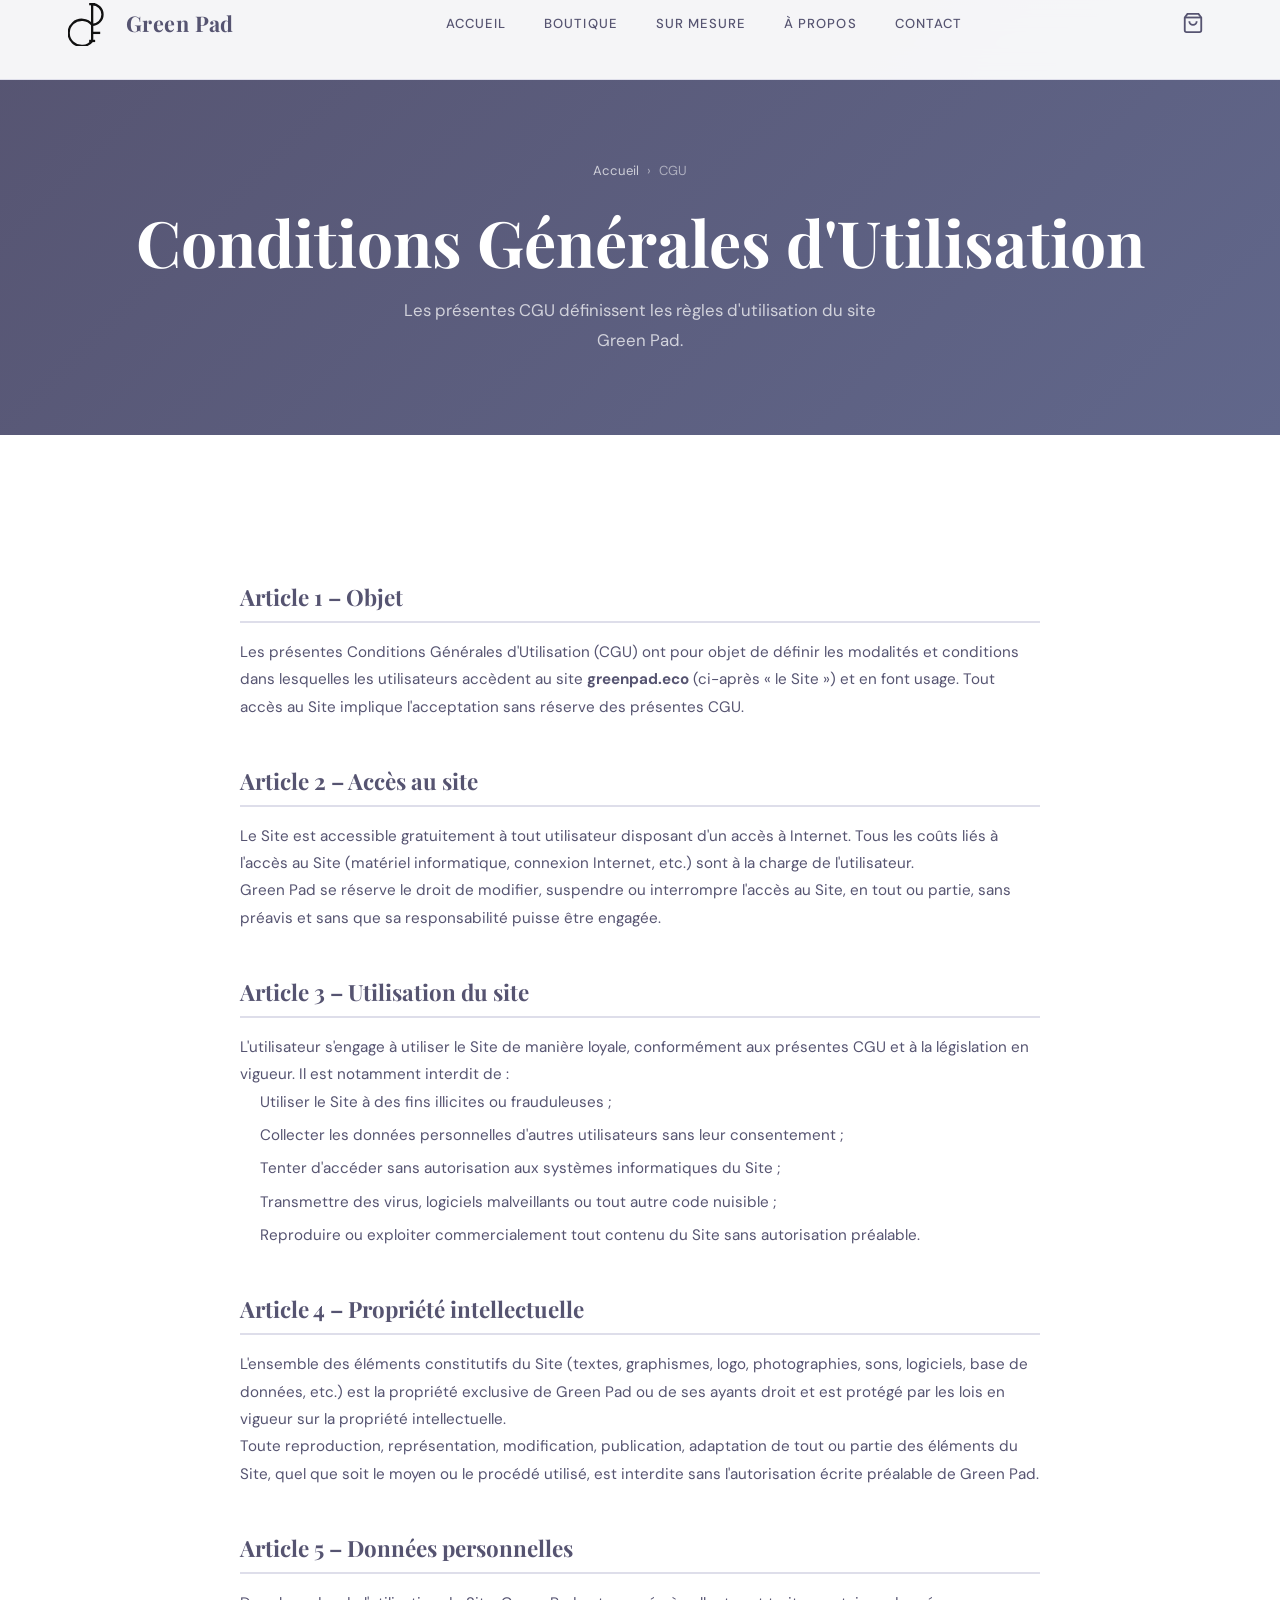
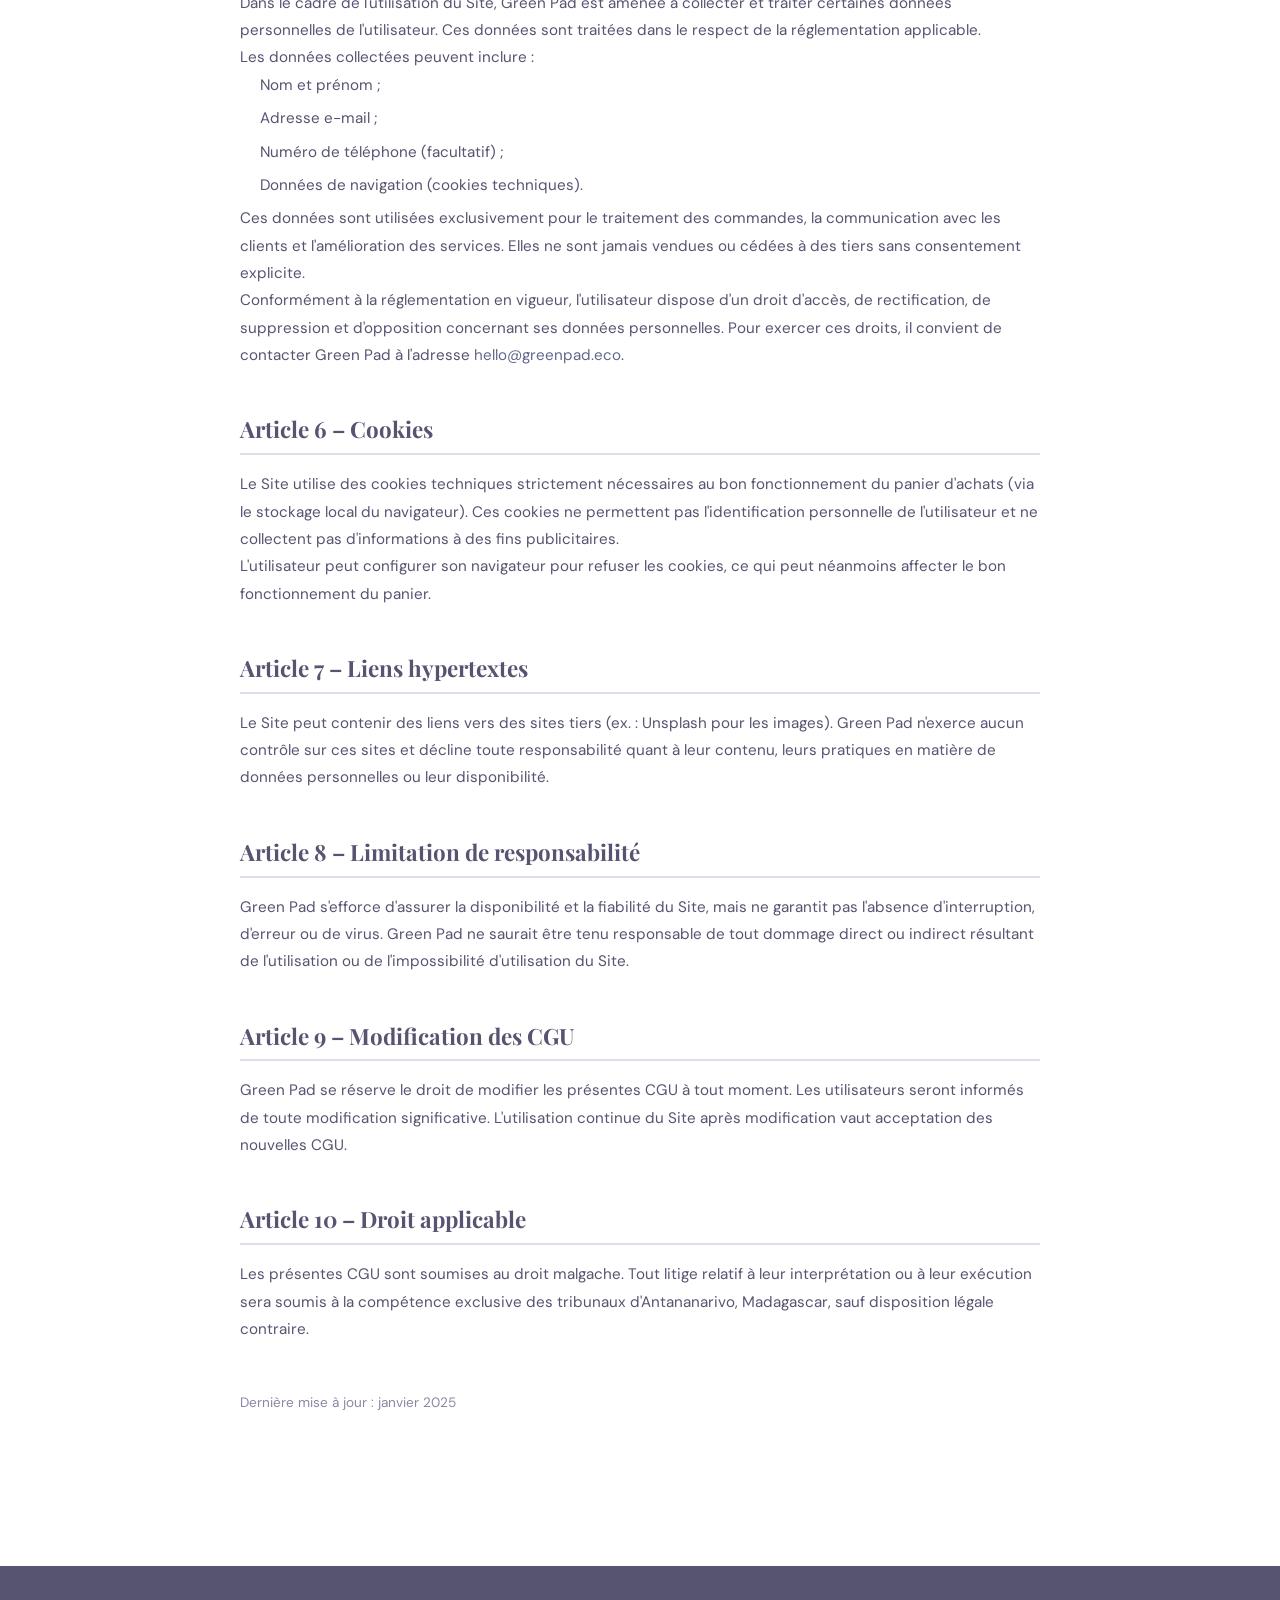
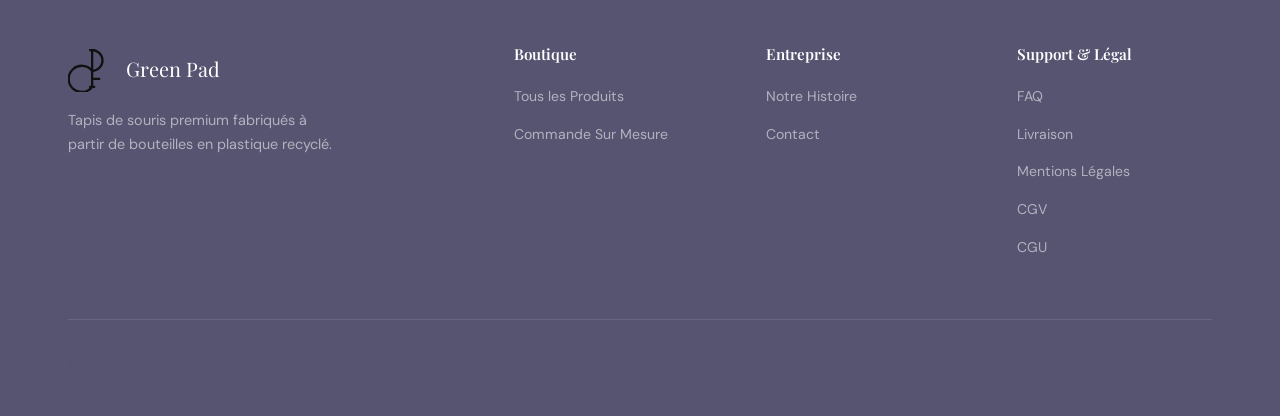
==== cgu.html @ ff375286 "Index.html" ====
<!DOCTYPE html>
<html lang="fr">
<head>
  <meta charset="UTF-8" />
  <meta name="viewport" content="width=device-width, initial-scale=1.0" />
  <title>CGU – Conditions Générales d'Utilisation – Green Pad</title>
  <meta name="description" content="Conditions Générales d'Utilisation du site Green Pad — accès, propriété intellectuelle, données personnelles." />
  <link rel="stylesheet" href="css/style.css" />
  <style>
    .legal-content { max-width: 800px; margin: 0 auto; padding: 80px 0; }
    .legal-content h2 { font-size: 1.4rem; color: var(--c5); margin: 48px 0 16px; padding-bottom: 10px; border-bottom: 2px solid var(--c1); }
    .legal-content h2:first-child { margin-top: 0; }
    .legal-content p, .legal-content li { font-size: 0.95rem; color: var(--text-secondary); line-height: 1.8; }
    .legal-content ul { padding-left: 20px; }
    .legal-content ul li { margin-bottom: 6px; }
    .legal-content a { color: var(--c4); }
  </style>
</head>
<body>

<!-- NAVIGATION -->
<nav class="nav" id="navbar">
  <div class="container">
    <div class="nav__inner">
      <a href="index.html" class="nav__logo">
        <img src="assets/logo.svg" alt="Green Pad" class="nav__logo-img" />
        <span class="nav__logo-name">Green Pad</span>
      </a>
      <ul class="nav__links">
        <li><a href="index.html"   class="nav__link">Accueil</a></li>
        <li><a href="shop.html"    class="nav__link">Boutique</a></li>
        <li><a href="custom.html"  class="nav__link">Sur Mesure</a></li>
        <li><a href="about.html"   class="nav__link">À propos</a></li>
        <li><a href="contact.html" class="nav__link">Contact</a></li>
      </ul>
      <div class="nav__actions">
        <a href="cart.html" class="nav__cart" aria-label="Panier">
          <svg width="22" height="22" viewBox="0 0 24 24" fill="none" stroke="currentColor" stroke-width="2"><path d="M6 2L3 6v14a2 2 0 002 2h14a2 2 0 002-2V6l-3-4z"/><line x1="3" y1="6" x2="21" y2="6"/><path d="M16 10a4 4 0 01-8 0"/></svg>
          <span class="nav__cart-count cart-badge">0</span>
        </a>
        <button class="nav__hamburger" id="hamburger" aria-label="Menu"><span></span><span></span><span></span></button>
      </div>
    </div>
  </div>
</nav>
<div class="nav__mobile" id="mobileNav">
  <ul class="nav__mobile-links">
    <li><a href="index.html"   class="nav__mobile-link">Accueil</a></li>
    <li><a href="shop.html"    class="nav__mobile-link">Boutique</a></li>
    <li><a href="custom.html"  class="nav__mobile-link">Sur Mesure</a></li>
    <li><a href="about.html"   class="nav__mobile-link">À propos</a></li>
    <li><a href="contact.html" class="nav__mobile-link">Contact</a></li>
    <li><a href="cart.html"    class="nav__mobile-link">Panier</a></li>
  </ul>
</div>

<!-- PAGE HEADER -->
<div class="page-header">
  <div class="container">
    <div class="breadcrumb"><a href="index.html">Accueil</a><span>›</span><span>CGU</span></div>
    <h1>Conditions Générales d'Utilisation</h1>
    <p>Les présentes CGU définissent les règles d'utilisation du site Green Pad.</p>
  </div>
</div>

<!-- CONTENT -->
<section class="section-sm">
  <div class="container">
    <div class="legal-content">

      <h2>Article 1 – Objet</h2>
      <p>Les présentes Conditions Générales d'Utilisation (CGU) ont pour objet de définir les modalités et conditions dans lesquelles les utilisateurs accèdent au site <strong>greenpad.eco</strong> (ci-après « le Site ») et en font usage. Tout accès au Site implique l'acceptation sans réserve des présentes CGU.</p>

      <h2>Article 2 – Accès au site</h2>
      <p>Le Site est accessible gratuitement à tout utilisateur disposant d'un accès à Internet. Tous les coûts liés à l'accès au Site (matériel informatique, connexion Internet, etc.) sont à la charge de l'utilisateur.</p>
      <p>Green Pad se réserve le droit de modifier, suspendre ou interrompre l'accès au Site, en tout ou partie, sans préavis et sans que sa responsabilité puisse être engagée.</p>

      <h2>Article 3 – Utilisation du site</h2>
      <p>L'utilisateur s'engage à utiliser le Site de manière loyale, conformément aux présentes CGU et à la législation en vigueur. Il est notamment interdit de :</p>
      <ul>
        <li>Utiliser le Site à des fins illicites ou frauduleuses ;</li>
        <li>Collecter les données personnelles d'autres utilisateurs sans leur consentement ;</li>
        <li>Tenter d'accéder sans autorisation aux systèmes informatiques du Site ;</li>
        <li>Transmettre des virus, logiciels malveillants ou tout autre code nuisible ;</li>
        <li>Reproduire ou exploiter commercialement tout contenu du Site sans autorisation préalable.</li>
      </ul>

      <h2>Article 4 – Propriété intellectuelle</h2>
      <p>L'ensemble des éléments constitutifs du Site (textes, graphismes, logo, photographies, sons, logiciels, base de données, etc.) est la propriété exclusive de Green Pad ou de ses ayants droit et est protégé par les lois en vigueur sur la propriété intellectuelle.</p>
      <p>Toute reproduction, représentation, modification, publication, adaptation de tout ou partie des éléments du Site, quel que soit le moyen ou le procédé utilisé, est interdite sans l'autorisation écrite préalable de Green Pad.</p>

      <h2>Article 5 – Données personnelles</h2>
      <p>Dans le cadre de l'utilisation du Site, Green Pad est amenée à collecter et traiter certaines données personnelles de l'utilisateur. Ces données sont traitées dans le respect de la réglementation applicable.</p>
      <p>Les données collectées peuvent inclure :</p>
      <ul>
        <li>Nom et prénom ;</li>
        <li>Adresse e-mail ;</li>
        <li>Numéro de téléphone (facultatif) ;</li>
        <li>Données de navigation (cookies techniques).</li>
      </ul>
      <p>Ces données sont utilisées exclusivement pour le traitement des commandes, la communication avec les clients et l'amélioration des services. Elles ne sont jamais vendues ou cédées à des tiers sans consentement explicite.</p>
      <p>Conformément à la réglementation en vigueur, l'utilisateur dispose d'un droit d'accès, de rectification, de suppression et d'opposition concernant ses données personnelles. Pour exercer ces droits, il convient de contacter Green Pad à l'adresse <a href="mailto:hello@greenpad.eco">hello@greenpad.eco</a>.</p>

      <h2>Article 6 – Cookies</h2>
      <p>Le Site utilise des cookies techniques strictement nécessaires au bon fonctionnement du panier d'achats (via le stockage local du navigateur). Ces cookies ne permettent pas l'identification personnelle de l'utilisateur et ne collectent pas d'informations à des fins publicitaires.</p>
      <p>L'utilisateur peut configurer son navigateur pour refuser les cookies, ce qui peut néanmoins affecter le bon fonctionnement du panier.</p>

      <h2>Article 7 – Liens hypertextes</h2>
      <p>Le Site peut contenir des liens vers des sites tiers (ex. : Unsplash pour les images). Green Pad n'exerce aucun contrôle sur ces sites et décline toute responsabilité quant à leur contenu, leurs pratiques en matière de données personnelles ou leur disponibilité.</p>

      <h2>Article 8 – Limitation de responsabilité</h2>
      <p>Green Pad s'efforce d'assurer la disponibilité et la fiabilité du Site, mais ne garantit pas l'absence d'interruption, d'erreur ou de virus. Green Pad ne saurait être tenu responsable de tout dommage direct ou indirect résultant de l'utilisation ou de l'impossibilité d'utilisation du Site.</p>

      <h2>Article 9 – Modification des CGU</h2>
      <p>Green Pad se réserve le droit de modifier les présentes CGU à tout moment. Les utilisateurs seront informés de toute modification significative. L'utilisation continue du Site après modification vaut acceptation des nouvelles CGU.</p>

      <h2>Article 10 – Droit applicable</h2>
      <p>Les présentes CGU sont soumises au droit malgache. Tout litige relatif à leur interprétation ou à leur exécution sera soumis à la compétence exclusive des tribunaux d'Antananarivo, Madagascar, sauf disposition légale contraire.</p>

      <p style="margin-top:48px;font-size:0.85rem;color:var(--text-light);">Dernière mise à jour : janvier 2025</p>
    </div>
  </div>
</section>

<!-- FOOTER -->
<footer class="footer">
  <div class="container">
    <div class="footer__grid">
      <div class="footer__brand">
        <div class="footer__logo">
          <img src="assets/logo.svg" alt="Green Pad" class="footer__logo-img" />
          <span class="footer__logo-name">Green Pad</span>
        </div>
        <p>Tapis de souris premium fabriqués à partir de bouteilles en plastique recyclé.</p>
      </div>
      <div>
        <h4 class="footer__heading">Boutique</h4>
        <ul class="footer__links">
          <li><a href="shop.html" class="footer__link">Tous les Produits</a></li>
          <li><a href="custom.html" class="footer__link">Commande Sur Mesure</a></li>
        </ul>
      </div>
      <div>
        <h4 class="footer__heading">Entreprise</h4>
        <ul class="footer__links">
          <li><a href="about.html" class="footer__link">Notre Histoire</a></li>
          <li><a href="contact.html" class="footer__link">Contact</a></li>
        </ul>
      </div>
      <div>
        <h4 class="footer__heading">Support &amp; Légal</h4>
        <ul class="footer__links">
          <li><a href="contact.html#faq" class="footer__link">FAQ</a></li>
          <li><a href="#" class="footer__link">Livraison</a></li>
          <li><a href="mentions-legales.html" class="footer__link">Mentions Légales</a></li>
          <li><a href="cgv.html" class="footer__link">CGV</a></li>
          <li><a href="cgu.html" class="footer__link">CGU</a></li>
        </ul>
      </div>
    </div>
    <div class="footer__bottom">
      <p>&copy; 2025 Green Pad. Tous droits réservés.</p>
    </div>
  </div>
</footer>

<script src="js/main.js"></script>
</body>
</html>
---- css/style.css ----
/* ============================================================
   GREEN PAD — Global Stylesheet
   Palette: #DEDEEA | #BCB9D8 | #8488B5 | #61678B | #565471
   ============================================================ */

@import url('https://fonts.googleapis.com/css2?family=Playfair+Display:ital,wght@0,400;0,600;0,700;1,400&family=DM+Sans:opsz,wght@9..40,300;9..40,400;9..40,500;9..40,600&display=swap');

:root {
  --c1: #DEDEEA;
  --c2: #BCB9D8;
  --c3: #8488B5;
  --c4: #61678B;
  --c5: #565471;
  --white: #ffffff;
  --black: #111111;
  --text-primary: #2d2b3d;
  --text-secondary: #565471;
  --text-light: #8a87a5;
  --font-heading: 'Playfair Display', Georgia, serif;
  --font-body: 'DM Sans', system-ui, sans-serif;
  --radius-sm: 6px;
  --radius-md: 14px;
  --radius-lg: 24px;
  --shadow-sm: 0 2px 10px rgba(86,84,113,0.08);
  --shadow-md: 0 6px 24px rgba(86,84,113,0.14);
  --shadow-lg: 0 12px 48px rgba(86,84,113,0.22);
  --transition: 0.3s cubic-bezier(0.4,0,0.2,1);
  --container: 1200px;
  --nav-h: 80px;
}

/* Reset */
*, *::before, *::after { box-sizing: border-box; margin: 0; padding: 0; }
html { scroll-behavior: smooth; }
body { font-family: var(--font-body); color: var(--text-primary); background: var(--white); line-height: 1.6; -webkit-font-smoothing: antialiased; }
img { max-width: 100%; display: block; }
a { text-decoration: none; color: inherit; }
button { cursor: pointer; font-family: var(--font-body); border: none; outline: none; background: none; }
ul, ol { list-style: none; }
input, textarea, select { font-family: var(--font-body); }

/* Typography */
h1, h2, h3, h4, h5 { font-family: var(--font-heading); line-height: 1.15; color: var(--c5); }
h1 { font-size: clamp(2.4rem, 5vw, 4.2rem); }
h2 { font-size: clamp(1.9rem, 3.5vw, 3rem); }
h3 { font-size: clamp(1.3rem, 2.5vw, 1.75rem); }
h4 { font-size: 1.15rem; }
p { color: var(--text-secondary); line-height: 1.8; }

/* Layout */
.container { max-width: var(--container); margin: 0 auto; padding: 0 28px; }
.section { padding: 110px 0; }
.section-sm { padding: 70px 0; }

/* Navigation */
.nav {
  position: fixed; top: 0; left: 0; right: 0; z-index: 1000;
  height: var(--nav-h); background: rgba(255,255,255,0.94);
  backdrop-filter: blur(14px); -webkit-backdrop-filter: blur(14px);
  border-bottom: 1px solid var(--c1); transition: box-shadow var(--transition);
}
.nav.scrolled { box-shadow: var(--shadow-sm); }
.nav__inner { display: flex; align-items: center; justify-content: space-between; height: 100%; }
.nav__logo { display: flex; align-items: center; gap: 12px; }
.nav__logo-img { width: 46px; height: 46px; }
.nav__logo-name { font-family: var(--font-heading); font-size: 1.35rem; font-weight: 700; color: var(--c5); letter-spacing: 0.02em; }
.nav__links { display: flex; align-items: center; gap: 38px; }
.nav__link { font-size: 0.82rem; font-weight: 500; color: var(--text-secondary); letter-spacing: 0.08em; text-transform: uppercase; transition: color var(--transition); position: relative; }
.nav__link::after { content: ''; position: absolute; bottom: -4px; left: 0; right: 100%; height: 2px; background: var(--c4); transition: right var(--transition); }
.nav__link:hover, .nav__link.active { color: var(--c4); }
.nav__link:hover::after, .nav__link.active::after { right: 0; }
.nav__actions { display: flex; align-items: center; gap: 14px; }
.nav__cart { position: relative; padding: 8px; color: var(--c5); transition: color var(--transition); display: flex; }
.nav__cart:hover { color: var(--c4); }
.nav__cart-count { position: absolute; top: 0; right: 0; background: var(--c4); color: white; font-size: 0.6rem; font-weight: 700; width: 17px; height: 17px; border-radius: 50%; display: flex; align-items: center; justify-content: center; transition: transform var(--transition); }
.nav__cart-count.bump { transform: scale(1.5); }
.nav__hamburger { display: none; flex-direction: column; gap: 5px; padding: 8px; }
.nav__hamburger span { display: block; width: 22px; height: 2px; background: var(--c5); transition: var(--transition); }
.nav__hamburger.open span:nth-child(1) { transform: translateY(7px) rotate(45deg); }
.nav__hamburger.open span:nth-child(2) { opacity: 0; }
.nav__hamburger.open span:nth-child(3) { transform: translateY(-7px) rotate(-45deg); }
.nav__mobile { position: fixed; top: var(--nav-h); left: 0; right: 0; background: white; padding: 28px; border-bottom: 1px solid var(--c1); transform: translateY(-110%); opacity: 0; transition: var(--transition); z-index: 999; box-shadow: var(--shadow-md); }
.nav__mobile.open { transform: translateY(0); opacity: 1; }
.nav__mobile-links { display: flex; flex-direction: column; }
.nav__mobile-link { font-size: 1rem; font-weight: 500; color: var(--text-secondary); padding: 16px 0; border-bottom: 1px solid var(--c1); transition: color var(--transition), padding-left var(--transition); }
.nav__mobile-link:hover { color: var(--c4); padding-left: 8px; }

/* Buttons */
.btn { display: inline-flex; align-items: center; justify-content: center; gap: 8px; padding: 14px 34px; border-radius: var(--radius-sm); font-size: 0.82rem; font-weight: 600; letter-spacing: 0.08em; text-transform: uppercase; transition: var(--transition); cursor: pointer; white-space: nowrap; }
.btn-primary { background: var(--c4); color: white; border: 2px solid var(--c4); }
.btn-primary:hover { background: var(--c5); border-color: var(--c5); transform: translateY(-2px); box-shadow: var(--shadow-md); }
.btn-secondary { background: transparent; color: var(--c4); border: 2px solid var(--c4); }
.btn-secondary:hover { background: var(--c4); color: white; transform: translateY(-2px); }
.btn-white { background: white; color: var(--c5); border: 2px solid white; }
.btn-white:hover { background: var(--c1); border-color: var(--c1); }
.btn-light { background: var(--c1); color: var(--c5); border: 2px solid transparent; }
.btn-light:hover { background: var(--c2); }
.btn-sm { padding: 10px 22px; font-size: 0.78rem; }
.btn-lg { padding: 18px 52px; font-size: 0.88rem; }

/* Section Header */
.section-header { text-align: center; margin-bottom: 64px; }
.section-label { display: inline-block; font-size: 0.75rem; font-weight: 600; letter-spacing: 0.14em; text-transform: uppercase; color: var(--c3); margin-bottom: 14px; }
.section-title { margin-bottom: 18px; }
.section-desc { max-width: 540px; margin: 0 auto; color: var(--text-light); font-size: 1.05rem; }

/* Grid */
.grid-2 { display: grid; grid-template-columns: repeat(2, 1fr); gap: 40px; }
.grid-3 { display: grid; grid-template-columns: repeat(3, 1fr); gap: 32px; }
.grid-4 { display: grid; grid-template-columns: repeat(4, 1fr); gap: 24px; }

/* Product Card */
.product-card { background: white; border-radius: var(--radius-md); overflow: hidden; box-shadow: var(--shadow-sm); transition: var(--transition); }
.product-card:hover { transform: translateY(-7px); box-shadow: var(--shadow-lg); }
.product-card__img {
  position: relative; overflow: hidden;
  height: 200px; background: var(--c1);
  border-radius: var(--radius-md) var(--radius-md) 0 0;
}
.product-card__photo {
  position: absolute; inset: 0; width: 100%; height: 100%;
  object-fit: cover; display: block;
  transition: transform 0.5s ease;
}
.product-card:hover .product-card__photo { transform: scale(1.06); }
.product-card__pad-chip {
  position: absolute; bottom: 14px; right: 14px;
  width: 56px; height: 40px; border-radius: 6px;
  box-shadow: 0 4px 16px rgba(0,0,0,0.35); z-index: 2;
}
.product-card__badge { position: absolute; top: 12px; left: 12px; background: var(--c4); color: white; font-size: 0.68rem; font-weight: 700; padding: 4px 10px; border-radius: 20px; text-transform: uppercase; letter-spacing: 0.06em; z-index: 1; }
.product-card__body { padding: 20px; }
.product-card__name { font-family: var(--font-heading); font-size: 1.1rem; color: var(--c5); margin-bottom: 6px; }
.product-card__desc { font-size: 0.85rem; color: var(--text-light); margin-bottom: 16px; line-height: 1.5; }
.product-card__footer { display: flex; align-items: center; justify-content: space-between; }
.product-card__price { font-size: 1.2rem; font-weight: 700; color: var(--c4); }
.product-card__btn { width: 38px; height: 38px; border-radius: 50%; background: var(--c1); display: flex; align-items: center; justify-content: center; color: var(--c5); transition: var(--transition); }
.product-card__btn:hover { background: var(--c4); color: white; transform: scale(1.12); }

/* Pad Previews (CSS art) */
.pad-preview { width: 100%; height: 100%; display: flex; align-items: center; justify-content: center; position: relative; overflow: hidden; }
.pad--classic { background: #111; }
.pad--twilight { background: linear-gradient(135deg, #565471 0%, #8488B5 100%); }
.pad--lavender { background: linear-gradient(135deg, #DEDEEA 0%, #BCB9D8 100%); }
.pad--geometric {
  background: linear-gradient(135deg, #61678B 0%, #8488B5 100%);
}
.pad--geometric::before {
  content: ''; position: absolute; inset: 0;
  background: repeating-linear-gradient(45deg, transparent, transparent 18px, rgba(255,255,255,0.07) 18px, rgba(255,255,255,0.07) 36px);
}
.pad--organic { background: linear-gradient(155deg, #565471 0%, #8488B5 45%, #BCB9D8 100%); }
.pad--organic::after { content: ''; position: absolute; bottom: -25%; left: -10%; width: 75%; height: 75%; border-radius: 50%; background: rgba(255,255,255,0.09); }
.pad--stellar { background: radial-gradient(ellipse at 30% 30%, #8488B5 0%, #565471 45%, #1e1c2a 100%); }
.pad--stellar::before { content: ''; position: absolute; inset: 0; background: radial-gradient(circle at 70% 70%, rgba(188,185,216,0.15) 0%, transparent 60%); }
.pad--minimal { background: linear-gradient(180deg, #DEDEEA 50%, #BCB9D8 50%); }
.pad--custom { background: linear-gradient(135deg, #DEDEEA, #BCB9D8, #8488B5, #61678B, #565471); }
.pad--eco { background: linear-gradient(135deg, #3d5a3e 0%, #6b9e6b 60%, #a8c5a0 100%); }
.pad--neon { background: linear-gradient(135deg, #1a1a2e, #16213e, #0f3460); }
.pad--neon::before { content: ''; position: absolute; inset: 0; background: radial-gradient(ellipse at 50% 50%, rgba(132,136,181,0.4) 0%, transparent 70%); }
.pad-inner-label { position: relative; z-index: 1; color: rgba(255,255,255,0.5); font-size: 2rem; font-family: var(--font-heading); font-style: italic; }
.pad-live-preview { width: 100%; height: 100%; border-radius: 8px; transition: background 0.4s ease, border-radius 0.4s ease; }

/* Page Header */
.page-header { background: linear-gradient(135deg, var(--c5) 0%, var(--c4) 100%); padding: 160px 0 80px; text-align: center; }
.page-header h1 { color: white; margin-bottom: 16px; }
.page-header p { color: rgba(255,255,255,0.72); font-size: 1.05rem; max-width: 500px; margin: 0 auto; }
.breadcrumb { display: flex; align-items: center; justify-content: center; gap: 8px; font-size: 0.82rem; color: rgba(255,255,255,0.5); margin-bottom: 24px; }
.breadcrumb a { color: rgba(255,255,255,0.7); transition: color var(--transition); }
.breadcrumb a:hover { color: var(--c2); }

/* Forms */
.form-group { margin-bottom: 24px; }
.form-label { display: block; font-size: 0.8rem; font-weight: 600; color: var(--c5); margin-bottom: 8px; text-transform: uppercase; letter-spacing: 0.06em; }
.form-input, .form-textarea, .form-select { width: 100%; padding: 14px 16px; border: 2px solid var(--c1); border-radius: var(--radius-sm); font-size: 0.95rem; color: var(--text-primary); background: white; transition: border-color var(--transition); outline: none; }
.form-input:focus, .form-textarea:focus, .form-select:focus { border-color: var(--c3); }
.form-textarea { resize: vertical; min-height: 130px; }
.form-hint { font-size: 0.8rem; color: var(--text-light); margin-top: 6px; }

/* Toast */
.toast { position: fixed; bottom: 28px; right: 28px; background: var(--c5); color: white; padding: 14px 24px; border-radius: var(--radius-sm); font-size: 0.9rem; font-weight: 500; box-shadow: var(--shadow-lg); z-index: 9999; transform: translateY(120px); opacity: 0; transition: var(--transition); display: flex; align-items: center; gap: 10px; }
.toast.show { transform: translateY(0); opacity: 1; }
.toast svg { flex-shrink: 0; }

/* Footer */
.footer { background: var(--c5); color: rgba(255,255,255,0.65); padding: 80px 0 40px; }
.footer__grid { display: grid; grid-template-columns: 2fr 1fr 1fr 1fr; gap: 56px; margin-bottom: 60px; }
.footer__brand p { font-size: 0.9rem; margin-top: 16px; max-width: 270px; line-height: 1.7; color: rgba(255,255,255,0.55); }
.footer__logo { display: flex; align-items: center; gap: 12px; margin-bottom: 8px; }
.footer__logo-img { width: 46px; height: 46px; border-radius: 8px; }
.footer__logo-name { font-family: var(--font-heading); font-size: 1.25rem; color: white; }
.footer__heading { font-family: var(--font-heading); font-size: 0.95rem; color: white; font-weight: 600; margin-bottom: 20px; }
.footer__links { display: flex; flex-direction: column; gap: 12px; }
.footer__link { font-size: 0.88rem; color: rgba(255,255,255,0.55); transition: color var(--transition), padding-left var(--transition); }
.footer__link:hover { color: var(--c2); padding-left: 6px; }
.footer__bottom { border-top: 1px solid rgba(255,255,255,0.1); padding-top: 32px; display: flex; align-items: center; justify-content: space-between; font-size: 0.83rem; }
.footer__social { display: flex; gap: 12px; }
.footer__social-link { width: 38px; height: 38px; border-radius: 50%; border: 1px solid rgba(255,255,255,0.18); display: flex; align-items: center; justify-content: center; color: rgba(255,255,255,0.55); transition: var(--transition); }
.footer__social-link:hover { background: var(--c3); border-color: var(--c3); color: white; }

/* Utility */
.text-center { text-align: center; }
.text-gradient { background: linear-gradient(135deg, var(--c3), var(--c5)); -webkit-background-clip: text; -webkit-text-fill-color: transparent; background-clip: text; }
.bg-light { background: var(--c1); }
.bg-subtle { background: #f7f7fb; }
.tag { display: inline-flex; align-items: center; gap: 6px; font-size: 0.78rem; font-weight: 600; letter-spacing: 0.06em; text-transform: uppercase; padding: 6px 14px; border-radius: 20px; }
.tag-eco { background: rgba(132,136,181,0.12); color: var(--c4); }
.divider { width: 48px; height: 3px; background: linear-gradient(90deg, var(--c3), var(--c4)); border-radius: 2px; margin: 20px auto; }
.divider-left { margin: 20px 0; }

/* Step indicator */
.steps { display: flex; align-items: center; gap: 0; margin-bottom: 48px; }
.step { flex: 1; display: flex; align-items: center; gap: 12px; }
.step:not(:last-child)::after { content: ''; flex: 1; height: 2px; background: var(--c1); }
.step__num { width: 36px; height: 36px; border-radius: 50%; border: 2px solid var(--c2); background: white; display: flex; align-items: center; justify-content: center; font-size: 0.8rem; font-weight: 700; color: var(--c3); transition: var(--transition); flex-shrink: 0; }
.step.active .step__num { background: var(--c4); border-color: var(--c4); color: white; }
.step.done .step__num { background: var(--c3); border-color: var(--c3); color: white; }
.step__label { font-size: 0.8rem; font-weight: 500; color: var(--text-light); white-space: nowrap; }
.step.active .step__label { color: var(--c4); font-weight: 600; }

/* Filter bar */
.filter-bar { display: flex; align-items: center; gap: 10px; flex-wrap: wrap; }
.filter-btn { padding: 9px 22px; border-radius: 30px; font-size: 0.8rem; font-weight: 600; letter-spacing: 0.05em; text-transform: uppercase; border: 2px solid var(--c2); color: var(--text-secondary); background: white; cursor: pointer; transition: var(--transition); }
.filter-btn:hover { border-color: var(--c4); color: var(--c4); }
.filter-btn.active { background: var(--c4); border-color: var(--c4); color: white; }

/* Cart */
.cart-item { display: flex; align-items: center; gap: 20px; padding: 24px 0; border-bottom: 1px solid var(--c1); }
.cart-item__img { width: 90px; height: 68px; border-radius: var(--radius-sm); overflow: hidden; flex-shrink: 0; }
.cart-item__info { flex: 1; }
.cart-item__name { font-family: var(--font-heading); font-size: 1rem; color: var(--c5); margin-bottom: 4px; }
.cart-item__meta { font-size: 0.82rem; color: var(--text-light); }
.cart-item__qty { display: flex; align-items: center; gap: 10px; }
.qty-btn { width: 30px; height: 30px; border-radius: 50%; border: 2px solid var(--c2); background: white; display: flex; align-items: center; justify-content: center; font-size: 1rem; font-weight: 600; color: var(--c5); cursor: pointer; transition: var(--transition); }
.qty-btn:hover { border-color: var(--c4); color: var(--c4); }
.qty-val { font-weight: 600; min-width: 24px; text-align: center; }
.cart-item__price { font-weight: 700; font-size: 1.1rem; color: var(--c4); }
.cart-item__remove { color: var(--text-light); transition: color var(--transition); padding: 6px; }
.cart-item__remove:hover { color: #c0392b; }

/* Order Summary */
.order-summary { background: var(--c1); border-radius: var(--radius-md); padding: 32px; position: sticky; top: 100px; }
.order-summary h3 { margin-bottom: 28px; }
.summary-row { display: flex; justify-content: space-between; align-items: center; padding: 10px 0; font-size: 0.9rem; border-bottom: 1px solid rgba(132,136,181,0.2); }
.summary-row:last-of-type { border-bottom: none; }
.summary-total { display: flex; justify-content: space-between; align-items: center; padding: 16px 0 24px; font-weight: 700; font-size: 1.15rem; border-top: 2px solid var(--c3); margin-top: 8px; color: var(--c5); }

/* Empty state */
.empty-state { text-align: center; padding: 80px 24px; }
.empty-state svg { margin: 0 auto 24px; opacity: 0.3; }
.empty-state h3 { margin-bottom: 12px; }
.empty-state p { color: var(--text-light); margin-bottom: 32px; }

/* Responsive */
@media (max-width: 1024px) {
  .grid-4 { grid-template-columns: repeat(2, 1fr); }
  .footer__grid { grid-template-columns: 1fr 1fr; gap: 40px; }
}
@media (max-width: 768px) {
  .nav__links { display: none; }
  .nav__hamburger { display: flex; }
  .grid-3 { grid-template-columns: repeat(2, 1fr); }
  .grid-2 { grid-template-columns: 1fr; }
  .section { padding: 70px 0; }
  .footer__grid { grid-template-columns: 1fr 1fr; gap: 36px; }
  .steps { flex-direction: column; align-items: flex-start; gap: 16px; }
  .step::after { display: none; }
}
@media (max-width: 480px) {
  .grid-3, .grid-4 { grid-template-columns: 1fr; }
  .footer__grid { grid-template-columns: 1fr; }
  .footer__bottom { flex-direction: column; gap: 20px; text-align: center; }
  .btn-lg { padding: 16px 32px; }
}
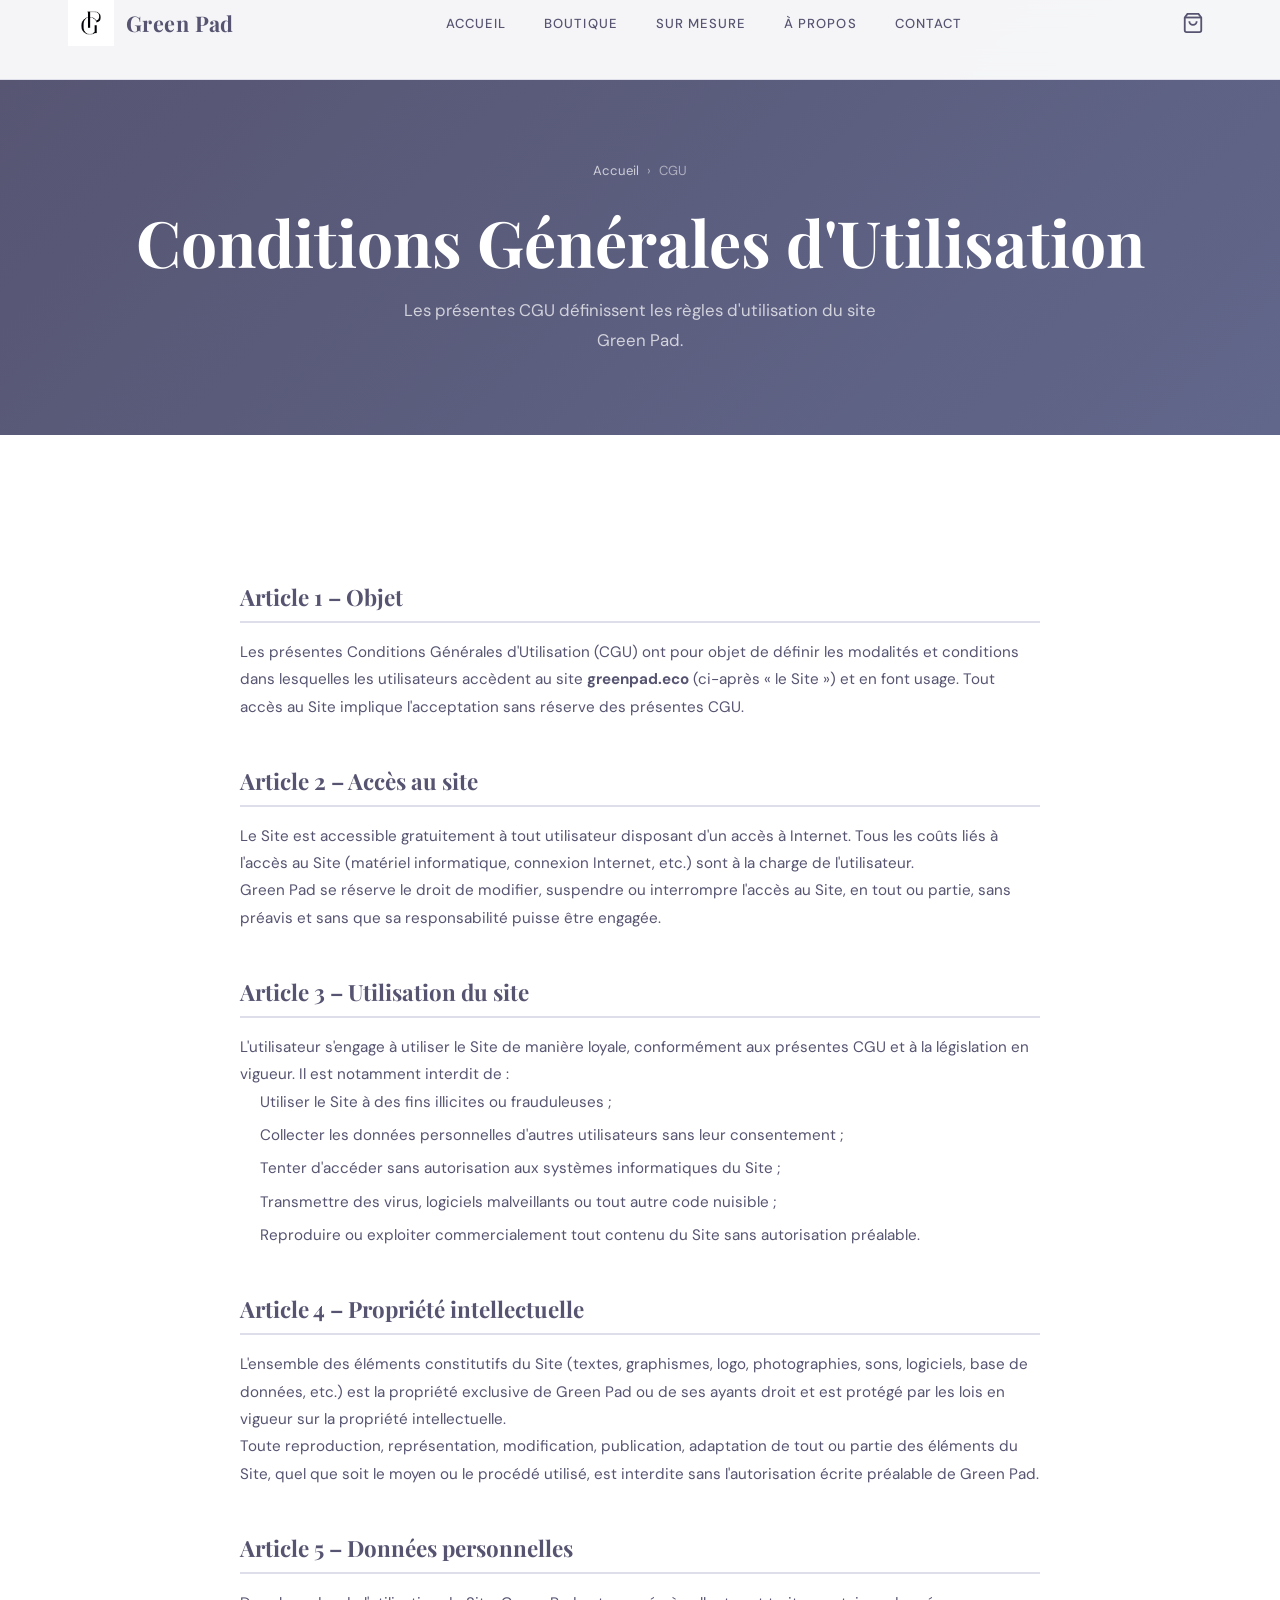
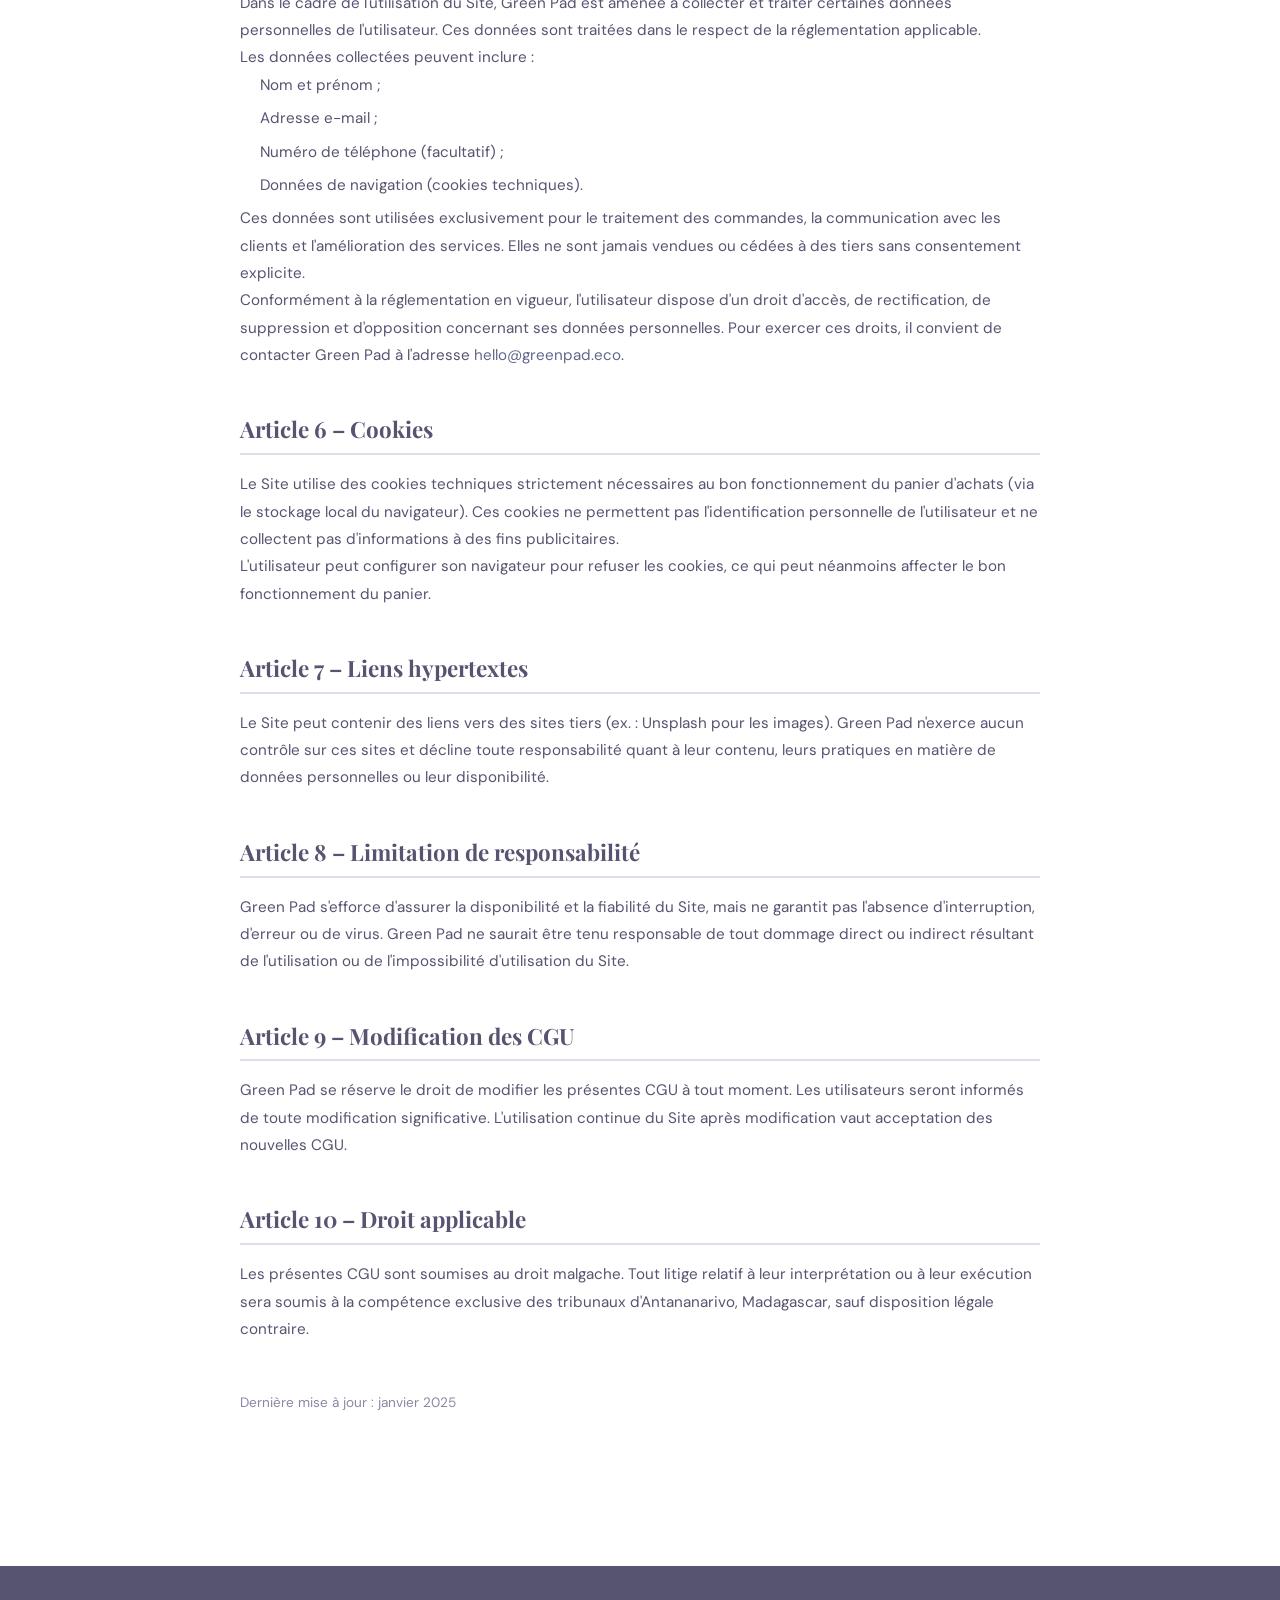
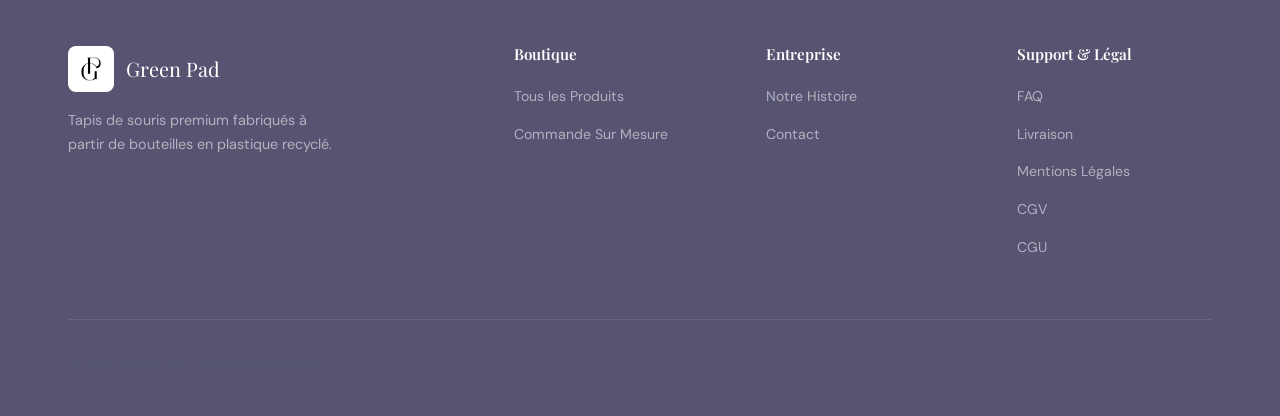
==== commit 4d8ecd03: "updt logo" ====
--- a/cgu.html
+++ b/cgu.html
@@ -23,7 +23,7 @@
   <div class="container">
     <div class="nav__inner">
       <a href="index.html" class="nav__logo">
-        <img src="assets/logo.svg" alt="Green Pad" class="nav__logo-img" />
+        <img src="assets/logo.jpeg" alt="Green Pad" class="nav__logo-img" />
         <span class="nav__logo-name">Green Pad</span>
       </a>
       <ul class="nav__links">
@@ -128,7 +128,7 @@
     <div class="footer__grid">
       <div class="footer__brand">
         <div class="footer__logo">
-          <img src="assets/logo.svg" alt="Green Pad" class="footer__logo-img" />
+          <img src="assets/logo.jpeg" alt="Green Pad" class="footer__logo-img" />
           <span class="footer__logo-name">Green Pad</span>
         </div>
         <p>Tapis de souris premium fabriqués à partir de bouteilles en plastique recyclé.</p>
